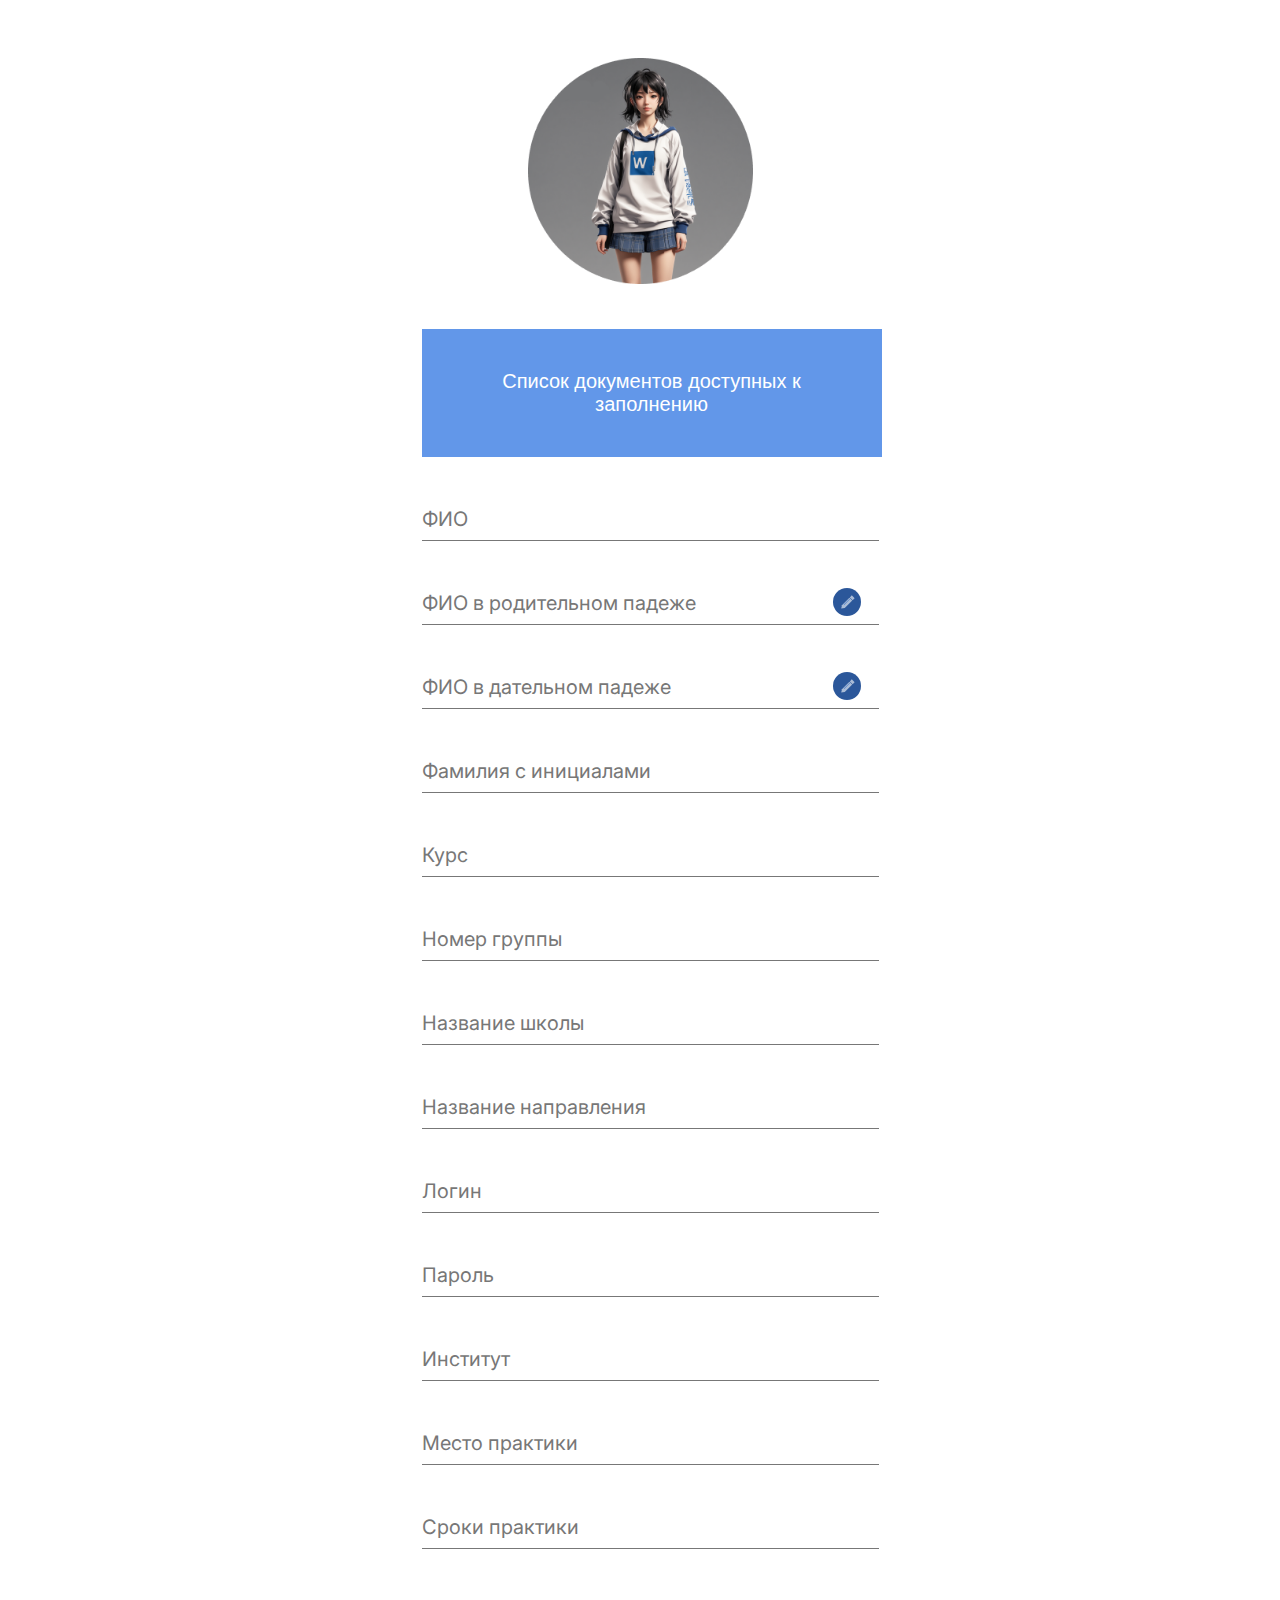
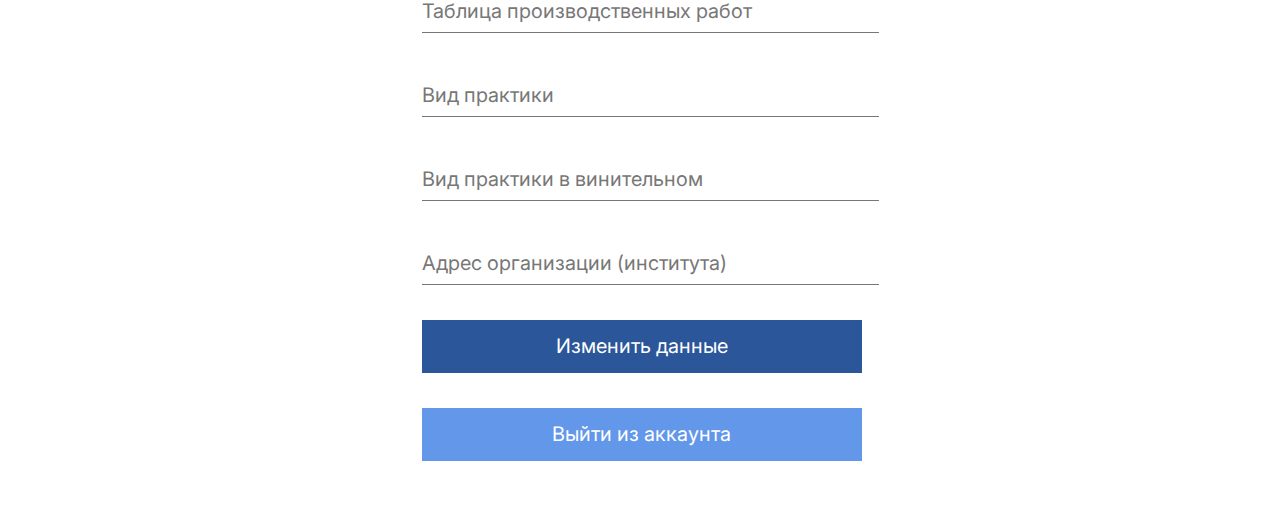
==== verstka/form/list.html @ 723d339d "verstka" ====
<!DOCTYPE html>
<html lang="en">
<head>
    <meta charset="UTF-8">
    <link rel="stylesheet" href="assets/css/style.css">
    <link href='https://fonts.googleapis.com/css?family=Inter' rel='stylesheet'>
    <meta name="viewport" content="width=device-width, initial-scale=1.0">
    <title>Список документов доступных к заполнению</title>
</head>
<body>

    <div class="container">
        <div class="img">
            <img src="assets/img/user.png" width="225px" alt="">
            <button class="box">
                <p>
                    Список документов доступных к <br> заполнению
                </p>
            </button>
        </div>

        <div class="input-container">
            <input type="name" id="nameInput" placeholder="&nbsp;">
            <label for="nameInput">ФИО</label>
        </div>

        <div class="input-container">
            <div class="edit">
                <button>
                    <svg class="edit_svg" width="16" height="16" viewBox="0 0 16 16" fill="none" xmlns="http://www.w3.org/2000/svg">
                        <g opacity="0.6"><rect x="12.8298" y="0.368164" width="3.97369" height="2.83835" transform="rotate(45 12.8298 0.368164)" fill="white"/><path d="M10.4131 2.77637L13.2229 5.58619L5.78196 13.0271L2.1617 13.5621L2.97213 10.2173L10.4131 2.77637Z" fill="white"/><rect x="10.6968" y="3.62744" width="0.653726" height="8.44211" transform="rotate(45 10.6968 3.62744)" fill="#6297E9"/></g>
                    </svg>                        
                </button>
            </div>
            <input type="name" id="nameInput" placeholder="&nbsp;">
            <label for="nameInput">ФИО в родительном падеже</label>
        </div>

        <div class="input-container">
            <div class="edit">
                <button>
                    <svg class="edit_svg" width="16" height="16" viewBox="0 0 16 16" fill="none" xmlns="http://www.w3.org/2000/svg">
                        <g opacity="0.6"><rect x="12.8298" y="0.368164" width="3.97369" height="2.83835" transform="rotate(45 12.8298 0.368164)" fill="white"/><path d="M10.4131 2.77637L13.2229 5.58619L5.78196 13.0271L2.1617 13.5621L2.97213 10.2173L10.4131 2.77637Z" fill="white"/><rect x="10.6968" y="3.62744" width="0.653726" height="8.44211" transform="rotate(45 10.6968 3.62744)" fill="#6297E9"/></g>
                    </svg>                        
                </button>
            </div>
            <input type="name" id="nameInput" placeholder="&nbsp;">
            <label for="nameInput">ФИО в дательном падеже</label>
        </div>

        <div class="input-container">
            <input type="name" id="nameInput" placeholder="&nbsp;">
            <label for="nameInput">Фамилия с инициалами</label>
        </div>

        <div class="input-container">
            <input type="name" id="nameInput" placeholder="&nbsp;">
            <label for="nameInput">Курс</label>
        </div>

        <div class="input-container">
            <input type="name" id="nameInput" placeholder="&nbsp;">
            <label for="nameInput">Номер группы</label>
        </div>

        <div class="input-container">
            <input type="name" id="nameInput" placeholder="&nbsp;">
            <label for="nameInput">Название школы</label>
        </div>

        <div class="input-container">
            <input type="name" id="nameInput" placeholder="&nbsp;">
            <label for="nameInput">Название направления</label>
        </div>

        <div class="input-container">
            <input type="name" id="nameInput" placeholder="&nbsp;">
            <label for="nameInput">Логин</label>
        </div>

        <div class="input-container">
            <input type="password" id="nameInput" placeholder="&nbsp;">
            <label for="nameInput">Пароль</label>
        </div>

        <div class="input-container">
            <input type="name" id="nameInput" placeholder="&nbsp;">
            <label for="nameInput">Институт</label>
        </div>

        <div class="input-container">
            <input type="name" id="nameInput" placeholder="&nbsp;">
            <label for="nameInput">Место практики</label>
        </div>

        <div class="input-container">
            <input type="name" id="nameInput" placeholder="&nbsp;">
            <label for="nameInput">Сроки практики</label>
        </div>

        <div class="input-container">
            <input type="name" id="nameInput" placeholder="&nbsp;">
            <label for="nameInput">Таблица производственных работ</label>
        </div>

        <div class="input-container">
            <input type="name" id="nameInput" placeholder="&nbsp;">
            <label for="nameInput">Вид практики</label>
        </div>

        <div class="input-container">
            <input type="name" id="nameInput" placeholder="&nbsp;">
            <label for="nameInput">Вид практики в винительном</label>
        </div>

        <div class="input-container">
            <input type="name" id="nameInput" placeholder="&nbsp;">
            <label for="nameInput">Адрес организации (института)</label>
        </div>

        <div class="form_button">
            <button>Изменить данные</button>
        </div>
        
        <div class="form_button_1">
            <button>Выйти из аккаунта</button>
        </div>
    </div>
</body>
</html>
---- verstka/form/assets/css/style.css ----
body {
    margin: 0px;
    padding: 0px;
    font-family: "Inter";
}

.container {
    max-width: 437px;
    margin: auto;
    justify-content: center;

    padding: 0 15px;
}

.img {
    text-align: center;
    margin-top: 58px;
}

.img h1 {
    color: #2B579A;
    font-size: 34px;
}




.input-container {
    position: relative;
    margin-top: 40px;
}

.input-container input {
    width: 100%;
    padding: 10px;
    font-size: 20px;
    border: none;
    background-color: inherit;
    border-bottom: 1px solid #777777; 
    outline: none;
    color: #000000; 
    
}

.input-container input:focus + label,
.input-container input:not(:placeholder-shown) + label {
    top: -20px;
    font-size: 16px;
    color: #000000;
    transition: top 0.3s ease, font-size 0.3s ease, color 0.3s ease;
}

.input-container label {
    position: absolute;
    top: 10px;
    left: 0;
    font-size: 20px;
    color: #777777; 
    pointer-events: none;
    transition: top 0.3s ease, font-size 0.3s ease, color 0.3s ease;
}


.form_button button {
    width: 440px;
    height: 53px;
    margin-top: 35px;
    background-color:  #2B579A;
    cursor: pointer;
    border: 0px;
    font-family: "Inter";
    color: #ffffff;
    font-size: 20px;

    transition: background-color 0.3s ease;
}

.form_button button:hover {
    background-color: #376fc4;
}

.link {
    text-decoration: none;
    font-size: 20px;
    color: #2B579A;
    margin: auto;
    font-weight: 700;
    text-align: center;
}

.link:hover {
    color: #3671ca;
}


@media (max-width: 500px) {
    .container {
        max-width: 300px;
    }

    .form_button button {
        width: 320px;
    }

    .form_button_1 button {
        max-width: 320px;
    }

    .box {
        max-width: 330px;
    }
    .edit button {
        margin-left: -9em;
        display: none;
    }
}

.box {
    margin-top: 41px;
    width: 460px;
    cursor: pointer;
    border: 0px;
    

    background-color: #6297E9;
}
.box:hover {
    background-color: #2B579A;
}
.box p {
    color: #fff;
    font-size: 20px;
    padding-top: 20px; 
    padding-bottom: 20px;
    font-weight: 500;  
}


.form_button_1 button {
    width: 440px;
    height: 53px;
    margin-top: 35px;
    background-color:  #6297E9;
    cursor: pointer;
    border: 0px;
    font-family: "Inter";
    color: #ffffff;
    font-size: 20px;
    margin-bottom: 50px;

    transition: background-color 0.3s ease;
}

.form_button_1 button:hover {
    background-color: #376fc4;
}

.edit {
    position: absolute;
    margin-left: 25.7em;
}

.edit button {
    background-color: #2B579A;
    width: 28px;
    height: 28px;
    border-radius: 289px;
    border: 0px;
    margin-top: 7px;
}

.edit_svg {
    margin-top: 5px;
}
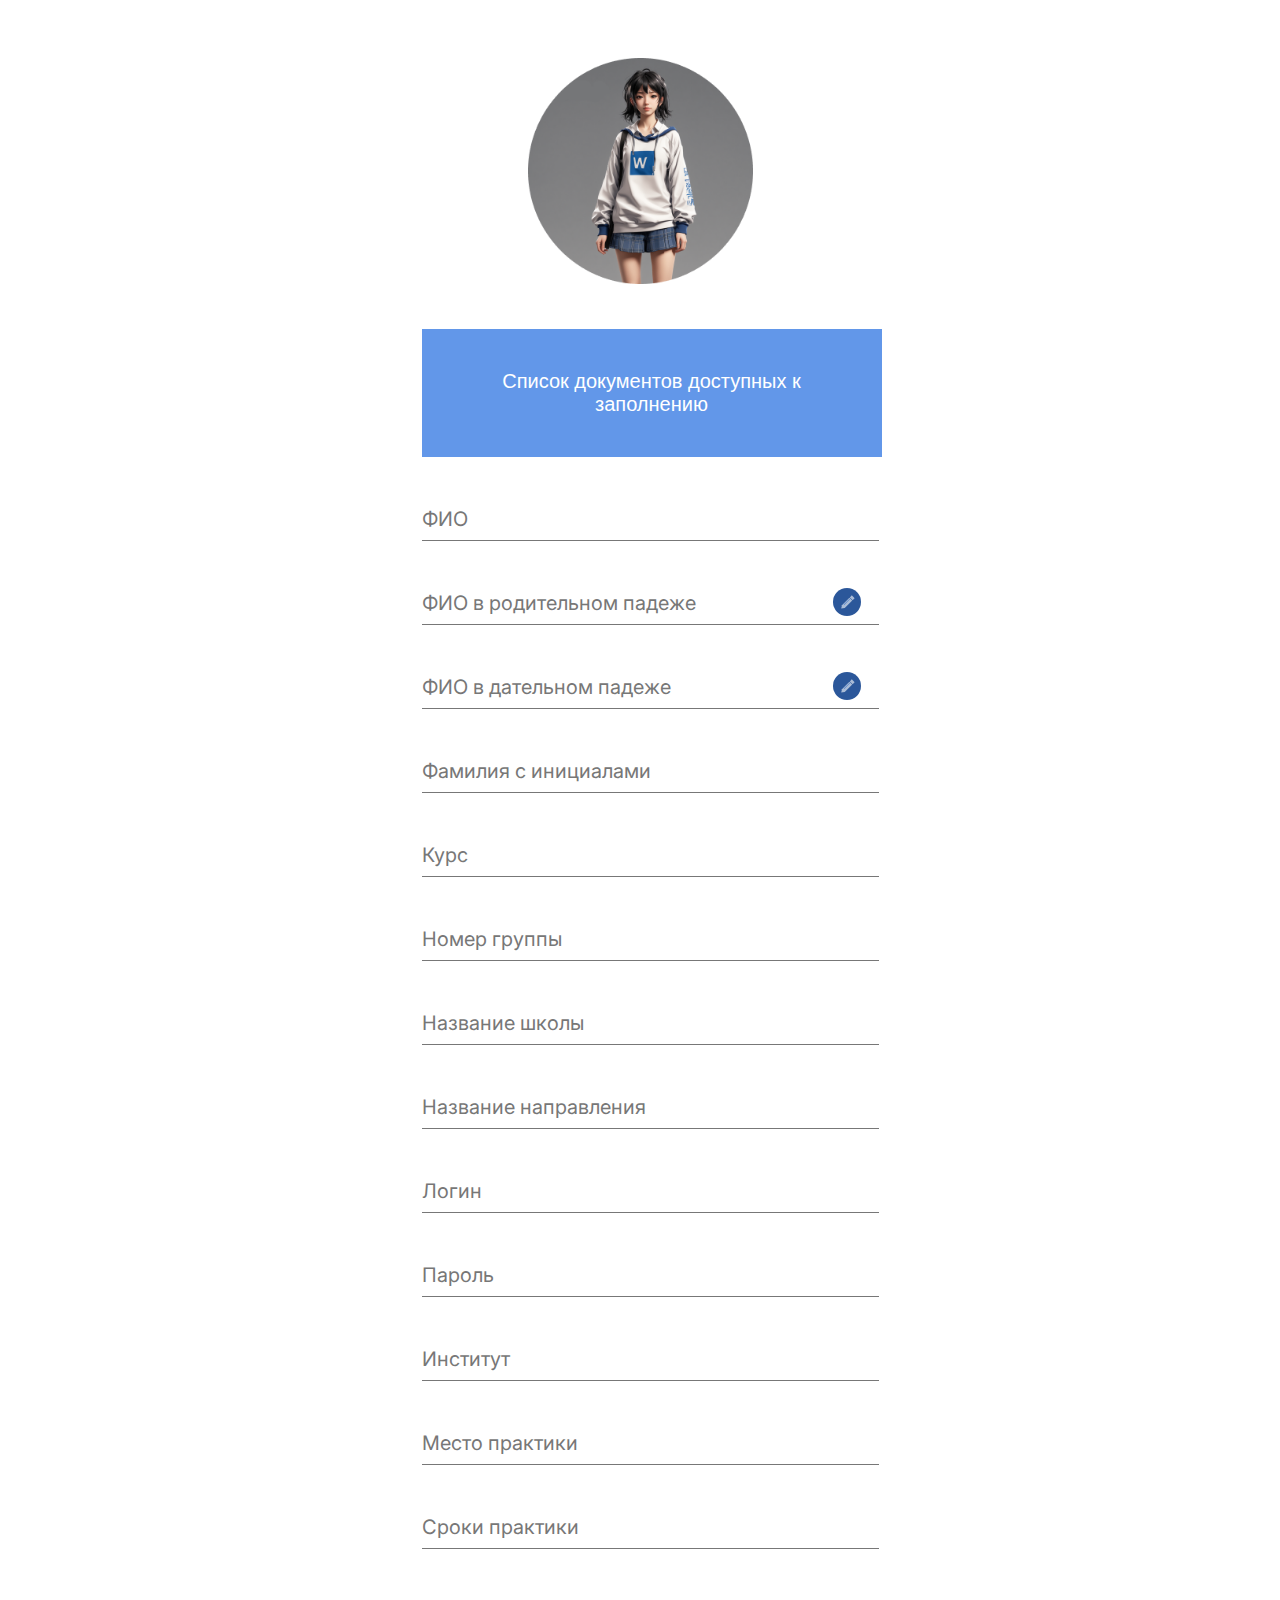
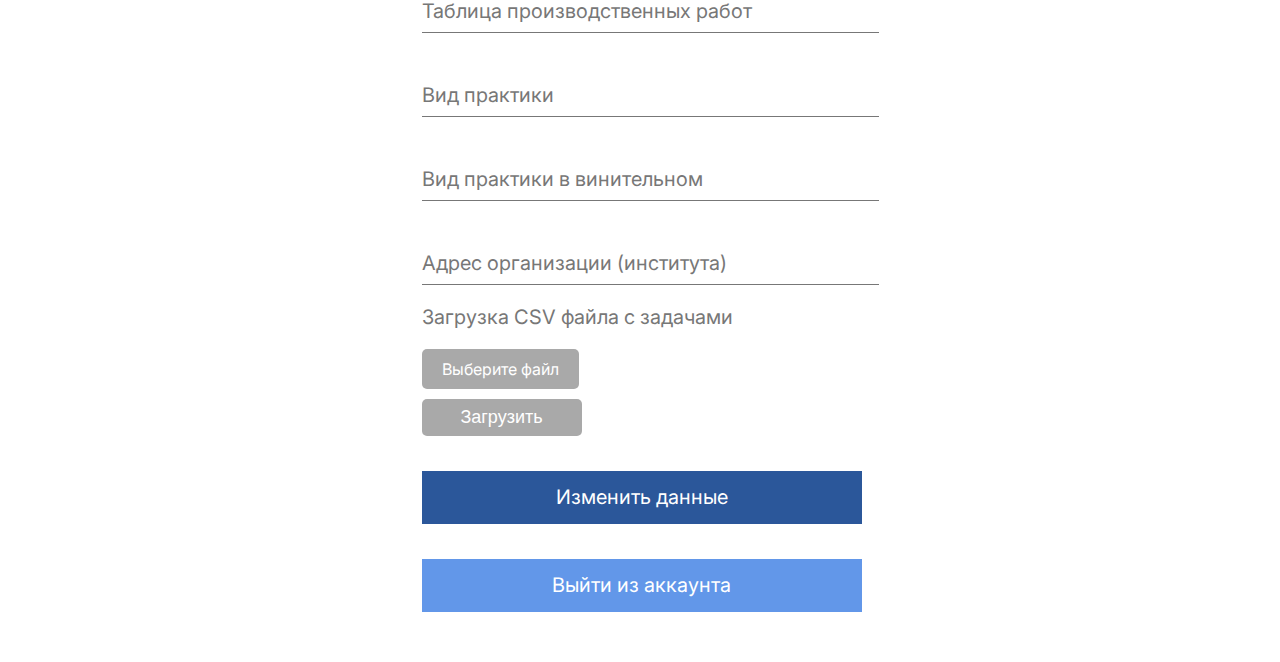
==== commit af3f5a93: "verstka2.0" ====
--- a/verstka/form/list.html
+++ b/verstka/form/list.html
@@ -118,6 +118,14 @@
             <label for="nameInput">Адрес организации (института)</label>
         </div>
 
+        <div class="upload-container">
+            <p style="color: #777777; font-size: 20px">Загрузка CSV файла с задачами</p>
+            <label for="csvFile" class="upload-label">Выберите файл</label>
+            <input type="file" id="csvFile" name="csvFile" class="upload-input">
+            <button class="upload-button">Загрузить</button>
+        </div>
+
+
         <div class="form_button">
             <button>Изменить данные</button>
         </div>
--- a/verstka/form/assets/css/style.css
+++ b/verstka/form/assets/css/style.css
@@ -171,4 +171,39 @@
 
 .edit_svg {
     margin-top: 5px;
-}+}
+.upload-input {
+    display: none;
+}
+
+.upload-label {
+    display: inline-block;
+    background-color: #a9a9a9;
+    color: #fff;
+    padding: 10px 20px;
+    border-radius: 5px;
+    cursor: pointer;
+    transition: background-color 0.3s ease;
+}
+
+.upload-label:hover {
+    background-color: #727272;
+}
+
+.upload-button {
+    display: block;
+    margin-top: 10px;
+    background-color: #a9a9a9;
+    color: #fff;
+    width: 160px;
+    height: 37px;
+    font-size: 18px;
+    border: none;
+    border-radius: 5px;
+    cursor: pointer;
+    transition: background-color 0.3s ease;
+}
+
+.upload-button:hover {
+    background-color: #727272;
+}
